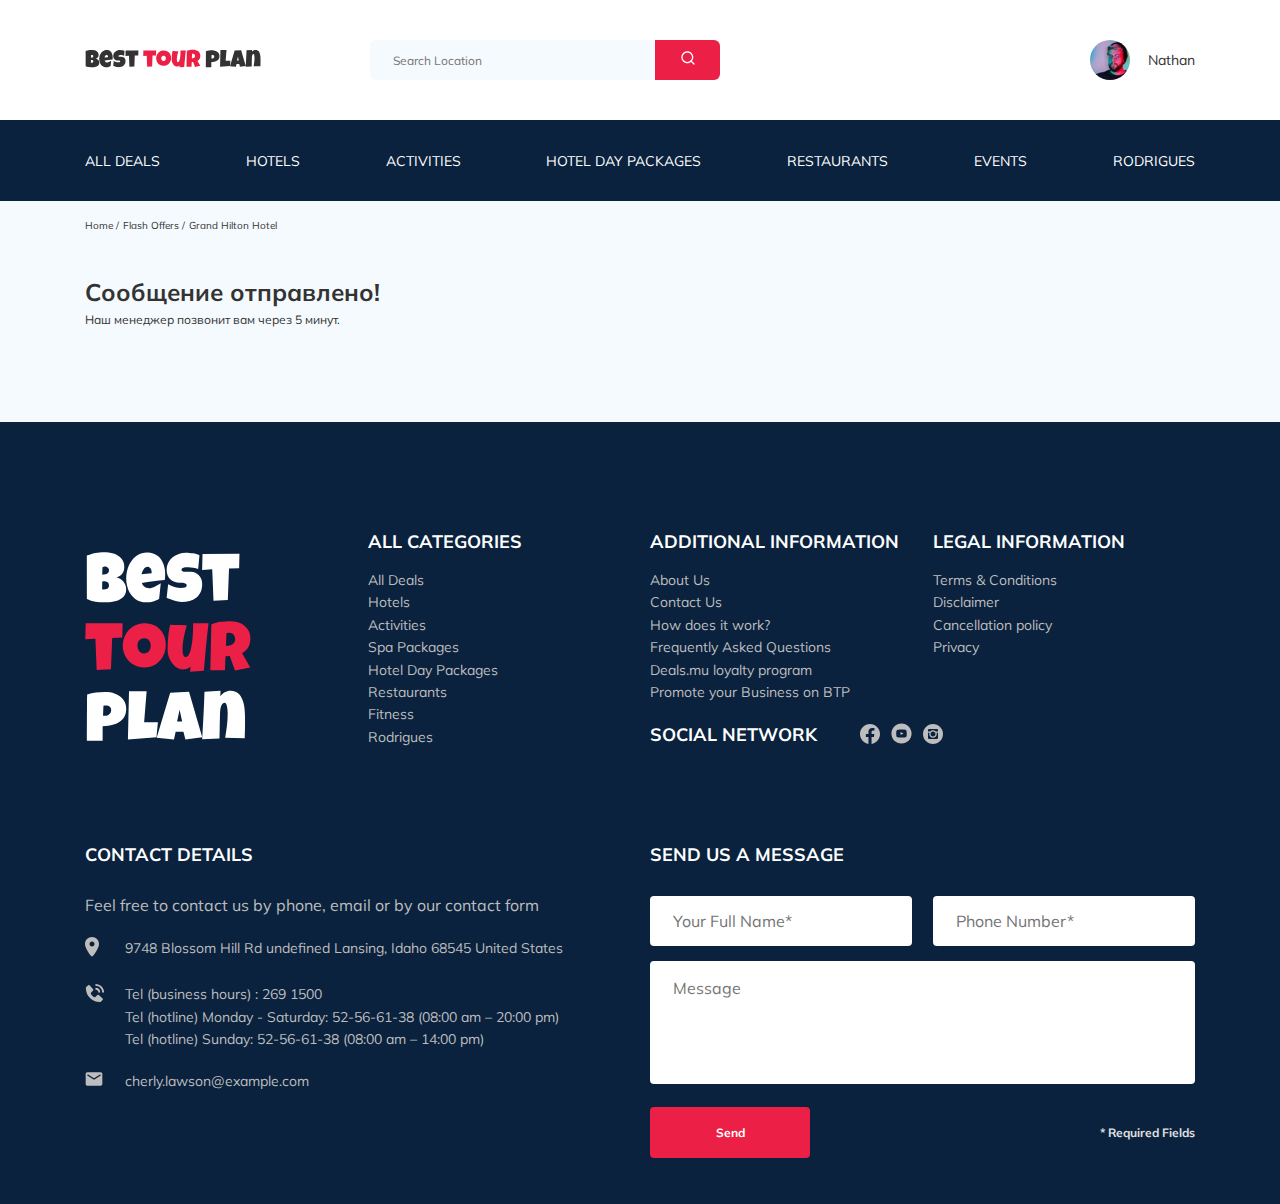
==== thankyou.html @ e7eacc43 "create: added sending emails and thank you page" ====
<!DOCTYPE html>
<html lang="en">

<head>
    <meta charset="UTF-8">
    <meta http-equiv="X-UA-Compatible" content="IE=edge">
    <meta name="viewport" content="width=device-width, initial-scale=1.0">
    <title>Best Tour Plan - Hotel Booking</title>
    <link rel="preconnect" href="https://fonts.googleapis.com">
    <link rel="preconnect" href="https://fonts.gstatic.com" crossorigin>
    <link rel="preconnect" href="https://fonts.googleapis.com">
    <link rel="preconnect" href="https://fonts.gstatic.com" crossorigin>
    <link
        href="https://fonts.googleapis.com/css2?family=Mulish:wght@400;700&family=Nunito:wght@400;700;800&display=swap"
        rel="stylesheet">
    <link rel="stylesheet" href="css/swiper-bundle.min.css">
    <link rel="stylesheet" href="css/style.css">
</head>

<body>
    <header class="navbar navbar__mobile--fixed">
        <div class="container">
            <div class="navbar-top">
                <a href="#" class="logo">
                    <img src="img/horizontal-logo.svg" alt="Logo: Best Tour Plan" class="logo__image">
                </a>

                <form action="#" class="search navbar__search navbar__search--mobile--hidden">
                    <input type="text" class="search__input" placeholder="Search Location">
                    <button class="search__button">
                        <img src="img/search.svg" alt="Icon: search">
                    </button>
                </form>

                <a href="#" class="user navbar__user navbar__user--mobile--hidden">
                    <img src="img/user-avatar.jpg" alt="Avatar: Nathan" class="user__avatar">
                    <span class="user__name">Nathan</span>
                </a>
                <!-- /.user -->
                <button class="menu-button navbar-top__menu-button">
                    <span class="menu-button__line"></span>
                    <span class="menu-button__line"></span>
                    <span class="menu-button__line"></span>
                </button>
            </div>
            <!-- /.navbar-top -->
        </div>
        <!-- /.container -->
        <div class="navbar-bottom">
            <div class="container">
                <ul class="navbar-menu">
                    <li class="navbar-menu__item navbar-menu__item--mobile--visible">
                        <a href="#" class="user navbar__user navbar__user--mobile--visible">
                            <img src="img/user-avatar.jpg" alt="Avatar: Nathan" class="user__avatar">
                            <span class="user__name user__name--light">Nathan</span>
                        </a>
                    </li>
                    <li class="navbar-menu__item navbar-menu__item--mobile--visible">
                        <form action="#" class="search navbar__search navbar__search--mobile--visible">
                            <input type="text" class="search__input" placeholder="Search Location">
                            <button class="search__button">
                                <img src="img/search.svg" alt="Icon: search">
                            </button>
                        </form>
                    </li>
                    <li class="navbar-menu__item">
                        <a href="#" class="navbar-menu__link">All Deals</a>
                    </li>
                    <li class="navbar-menu__item">
                        <a href="#" class="navbar-menu__link">Hotels</a>
                    </li>
                    <li class="navbar-menu__item">
                        <a href="activities.php" class="navbar-menu__link">Activities</a>
                    </li>
                    <li class="navbar-menu__item">
                        <a href="#" class="navbar-menu__link">Hotel Day Packages</a>
                    </li>
                    <li class="navbar-menu__item">
                        <a href="#" class="navbar-menu__link">Restaurants</a>
                    </li>
                    <li class="navbar-menu__item">
                        <a href="#" class="navbar-menu__link">Events</a>
                    </li>
                    <li class="navbar-menu__item">
                        <a href="#" class="navbar-menu__link">Rodrigues</a>
                    </li>
                </ul>
                <!-- /.navbar-menu -->
            </div>
            <!-- /.container -->
        </div>
        <!-- /.navbar-bottom -->
    </header>
    <nav class="breadcrumb">
        <div class="container">
            <ul class="breadcrumb-list">
                <li class="breadcrumb-list__item">
                    <a href="#" class="breadcrumb-list__link">Home</a>
                </li>
                <li class="breadcrumb-list__item">
                    <a href="#" class="breadcrumb-list__link">Flash Offers</a>
                </li>
                <li class="breadcrumb-list__item">
                    Grand Hilton Hotel
                </li>
            </ul>
        </div>
        <!-- /.container -->
    </nav>
    <!-- /.breadcrumb -->
    <section class="hotel">
        <div class="container">
            <div class="hotel-info">
                <div class="hotel-info__text">
                    <div class="hotel-wrapper">
                        <h1 class="hotel-name hotel-info__name">Сообщение отправлено!</h1>
                    </div>
                    <p class="hotel-description hotel-info__description">
                        Наш менеджер позвонит вам через 5 минут.
                    </p>
                </div>
                <!-- /.hotel-info__text -->
            </div>
            <!-- /.hotel-info -->
        </div>
        <!-- /.container -->
    </section>
    <!-- /.hotel -->

    <footer class="footer">
        <div class="container">
            <div class="footer-wrapper">
                <img src="img/vartical-logo.svg" alt="Logo: Best Tour Plan" class="logo footer__logo">
                <div class="footer__list footer__categories">
                    <h3 class="footer__title">ALL CATEGORIES</h3>
                    <ul class="footer__ul">
                        <li class="footer__item">
                            <a href="#" class="footer__link">All Deals</a>
                        </li>
                        <li class="footer__item">
                            <a href="#" class="footer__link">Hotels</a>
                        </li>
                        <li class="footer__item">
                            <a href="#" class="footer__link">Activities</a>
                        </li>
                        <li class="footer__item">
                            <a href="#" class="footer__link">Spa Packages</a>
                        </li>
                        <li class="footer__item">
                            <a href="#" class="footer__link">Hotel Day Packages</a>
                        </li>
                        <li class="footer__item">
                            <a href="#" class="footer__link">Restaurants</a>
                        </li>
                        <li class="footer__item">
                            <a href="#" class="footer__link">Fitness</a>
                        </li>
                        <li class="footer__item">
                            <a href="#" class="footer__link">Rodrigues</a>
                        </li>
                    </ul>
                </div>
                <!-- /.footer__list-->
                <div class="footer__list footer__additional">
                    <h3 class="footer__title">ADDITIONAL INFORMATION</h3>
                    <ul class="footer__ul">
                        <li class="footer__item">
                            <a href="#" class="footer__link">About Us</a>
                        </li>
                        <li class="footer__item">
                            <a href="#" class="footer__link">Contact Us</a>
                        </li>
                        <li class="footer__item">
                            <a href="#" class="footer__link">How does it work?</a>
                        </li>
                        <li class="footer__item">
                            <a href="#" class="footer__link">Frequently Asked Questions</a>
                        </li>
                        <li class="footer__item">
                            <a href="#" class="footer__link">Deals.mu loyalty program</a>
                        </li>
                        <li class="footer__item">
                            <a href="#" class="footer__link">Promote your Business on BTP</a>
                        </li>
                    </ul>
                </div>
                <!-- /.footer__list-->
                <div class="footer__social-network">
                    <h3 class="footer__title footer__title--inline">Social Network</h3>
                    <div class="footer__social-links">
                        <a href="#" class="footer__link">
                            <img src="img/facebook.svg" alt="Icon: facebook">
                        </a>
                        <a href="#" class="footer__link">
                            <img src="img/youtube.svg" alt="Icon: youtube">
                        </a>
                        <a href="#" class="footer__link">
                            <img src="img/instagram.svg" alt="Icon: instagram">
                        </a>
                    </div>
                    <!-- /.footer__social-links -->
                </div>
                <!-- /.footer__social-network -->
                <div class="footer__list footer__legal">
                    <h3 class="footer__title">LEGAL INFORMATION</h3>
                    <ul class="footer__ul">
                        <li class="footer__item">
                            <a href="#" class="footer__link">Terms & Conditions</a>
                        </li>
                        <li class="footer__item">
                            <a href="#" class="footer__link">Disclaimer</a>
                        </li>
                        <li class="footer__item">
                            <a href="#" class="footer__link">Cancellation policy</a>
                        </li>
                        <li class="footer__item">
                            <a href="#" class="footer__link">Privacy</a>
                        </li>
                    </ul>
                </div>
                <!-- /.footer__list-->
                <div class="footer__contact-details">
                    <h3 class="footer__title footer__title--mb-3">Contact Details</h3>
                    <p class="footer__text">Feel free to contact us by phone, email or by our contact form</p>
                    <ul class="footer__ul">
                        <li class="footer__item footer__item--mb-2">
                            <div class="footer__icon-wrapper">
                                <img class="footer__icon" src="img/map-marker.svg" alt="Icon: map">
                            </div>
                            9748 Blossom Hill Rd undefined Lansing, Idaho 68545 United States
                        </li>
                        <li class="footer__item footer__item--mb-2">
                            <div class="footer__icon-wrapper">
                                <img class="footer__icon" src="img/contact-phone-call.svg" alt="Icon: phone-call">
                            </div>
                            Tel (business hours) : 269 1500 <br>
                            Tel (hotline) Monday - Saturday: 52-56-61-38 (08:00 am – 20:00 pm) <br>
                            Tel (hotline) Sunday: 52-56-61-38 (08:00 am – 14:00 pm)
                        </li>
                        <li class="footer__item footer__item--mb-2">
                            <div class="footer__icon-wrapper">
                                <img class="footer__icon" src="img/email.svg" alt="Icon: email">
                            </div>
                            cherly.lawson@example.com
                        </li>
                    </ul>
                </div>
                <!-- /.footer__contact-details-->
                <div class="footer__contact-form">
                    <h3 class="footer__title footer__title--mb-3">Send us a message</h3>
                    <form action="send.php" method="post" class="footer__form">
                        <input type="text" class="input footer__input" placeholder="Your Full Name*" name="name">
                        <input type="text" class="input footer__input" placeholder="Phone Number*" name="phone">
                        <textarea class="footer__message" placeholder="Message" name="message"></textarea>
                        <button class="button footer__button" type="submit">Send</button>
                        <span class="footer__info">* Required Fields</span>
                    </form>
                </div>
                <!-- /.footer__contact-form -->
            </div>
            <!-- /.footer-vrapper -->
        </div>
        <!-- /.container -->
    </footer>
    <!-- /.footer -->
    <script src="js/swiper-bundle.min.js"></script>
    <script src="js/main.js"></script>
</body>

</html>
---- css/style.css ----
* {
  -webkit-box-sizing: border-box;
          box-sizing: border-box;
}

body {
  font-family: 'Mulish', sans-serif;
  background-color: #F5FAFE;
  color: #333333;
}

.container {
  max-width: 1110px;
  margin: auto;
}

img {
  max-width: 100%;
}

/*! normalize.css v8.0.1 | MIT License | github.com/necolas/normalize.css */
/* Document
   ========================================================================== */
/**
 * 1. Correct the line height in all browsers.
 * 2. Prevent adjustments of font size after orientation changes in iOS.
 */
html {
  line-height: 1.15;
  /* 1 */
  -webkit-text-size-adjust: 100%;
  /* 2 */
}

/* Sections
   ========================================================================== */
/**
 * Remove the margin in all browsers.
 */
body {
  margin: 0;
}

/**
 * Render the `main` element consistently in IE.
 */
main {
  display: block;
}

/**
 * Correct the font size and margin on `h1` elements within `section` and
 * `article` contexts in Chrome, Firefox, and Safari.
 */
h1 {
  font-size: 2em;
  margin: 0.67em 0;
}

/* Grouping content
   ========================================================================== */
/**
 * 1. Add the correct box sizing in Firefox.
 * 2. Show the overflow in Edge and IE.
 */
hr {
  -webkit-box-sizing: content-box;
          box-sizing: content-box;
  /* 1 */
  height: 0;
  /* 1 */
  overflow: visible;
  /* 2 */
}

/**
 * 1. Correct the inheritance and scaling of font size in all browsers.
 * 2. Correct the odd `em` font sizing in all browsers.
 */
pre {
  font-family: monospace, monospace;
  /* 1 */
  font-size: 1em;
  /* 2 */
}

/* Text-level semantics
   ========================================================================== */
/**
 * Remove the gray background on active links in IE 10.
 */
a {
  background-color: transparent;
}

/**
 * 1. Remove the bottom border in Chrome 57-
 * 2. Add the correct text decoration in Chrome, Edge, IE, Opera, and Safari.
 */
abbr[title] {
  border-bottom: none;
  /* 1 */
  text-decoration: underline;
  /* 2 */
  -webkit-text-decoration: underline dotted;
          text-decoration: underline dotted;
  /* 2 */
}

/**
 * Add the correct font weight in Chrome, Edge, and Safari.
 */
b,
strong {
  font-weight: bolder;
}

/**
 * 1. Correct the inheritance and scaling of font size in all browsers.
 * 2. Correct the odd `em` font sizing in all browsers.
 */
code,
kbd,
samp {
  font-family: monospace, monospace;
  /* 1 */
  font-size: 1em;
  /* 2 */
}

/**
 * Add the correct font size in all browsers.
 */
small {
  font-size: 80%;
}

/**
 * Prevent `sub` and `sup` elements from affecting the line height in
 * all browsers.
 */
sub,
sup {
  font-size: 75%;
  line-height: 0;
  position: relative;
  vertical-align: baseline;
}

sub {
  bottom: -0.25em;
}

sup {
  top: -0.5em;
}

/* Embedded content
   ========================================================================== */
/**
 * Remove the border on images inside links in IE 10.
 */
img {
  border-style: none;
}

/* Forms
   ========================================================================== */
/**
 * 1. Change the font styles in all browsers.
 * 2. Remove the margin in Firefox and Safari.
 */
button,
input,
optgroup,
select,
textarea {
  font-family: inherit;
  /* 1 */
  font-size: 100%;
  /* 1 */
  line-height: 1.15;
  /* 1 */
  margin: 0;
  /* 2 */
}

/**
 * Show the overflow in IE.
 * 1. Show the overflow in Edge.
 */
button,
input {
  /* 1 */
  overflow: visible;
}

/**
 * Remove the inheritance of text transform in Edge, Firefox, and IE.
 * 1. Remove the inheritance of text transform in Firefox.
 */
button,
select {
  /* 1 */
  text-transform: none;
}

/**
 * Correct the inability to style clickable types in iOS and Safari.
 */
button,
[type="button"],
[type="reset"],
[type="submit"] {
  -webkit-appearance: button;
}

/**
 * Remove the inner border and padding in Firefox.
 */
button::-moz-focus-inner,
[type="button"]::-moz-focus-inner,
[type="reset"]::-moz-focus-inner,
[type="submit"]::-moz-focus-inner {
  border-style: none;
  padding: 0;
}

/**
 * Restore the focus styles unset by the previous rule.
 */
button:-moz-focusring,
[type="button"]:-moz-focusring,
[type="reset"]:-moz-focusring,
[type="submit"]:-moz-focusring {
  outline: 1px dotted ButtonText;
}

/**
 * Correct the padding in Firefox.
 */
fieldset {
  padding: 0.35em 0.75em 0.625em;
}

/**
 * 1. Correct the text wrapping in Edge and IE.
 * 2. Correct the color inheritance from `fieldset` elements in IE.
 * 3. Remove the padding so developers are not caught out when they zero out
 *    `fieldset` elements in all browsers.
 */
legend {
  -webkit-box-sizing: border-box;
          box-sizing: border-box;
  /* 1 */
  color: inherit;
  /* 2 */
  display: table;
  /* 1 */
  max-width: 100%;
  /* 1 */
  padding: 0;
  /* 3 */
  white-space: normal;
  /* 1 */
}

/**
 * Add the correct vertical alignment in Chrome, Firefox, and Opera.
 */
progress {
  vertical-align: baseline;
}

/**
 * Remove the default vertical scrollbar in IE 10+.
 */
textarea {
  overflow: auto;
}

/**
 * 1. Add the correct box sizing in IE 10.
 * 2. Remove the padding in IE 10.
 */
[type="checkbox"],
[type="radio"] {
  -webkit-box-sizing: border-box;
          box-sizing: border-box;
  /* 1 */
  padding: 0;
  /* 2 */
}

/**
 * Correct the cursor style of increment and decrement buttons in Chrome.
 */
[type="number"]::-webkit-inner-spin-button,
[type="number"]::-webkit-outer-spin-button {
  height: auto;
}

/**
 * 1. Correct the odd appearance in Chrome and Safari.
 * 2. Correct the outline style in Safari.
 */
[type="search"] {
  -webkit-appearance: textfield;
  /* 1 */
  outline-offset: -2px;
  /* 2 */
}

/**
 * Remove the inner padding in Chrome and Safari on macOS.
 */
[type="search"]::-webkit-search-decoration {
  -webkit-appearance: none;
}

/**
 * 1. Correct the inability to style clickable types in iOS and Safari.
 * 2. Change font properties to `inherit` in Safari.
 */
::-webkit-file-upload-button {
  -webkit-appearance: button;
  /* 1 */
  font: inherit;
  /* 2 */
}

/* Interactive
   ========================================================================== */
/*
 * Add the correct display in Edge, IE 10+, and Firefox.
 */
details {
  display: block;
}

/*
 * Add the correct display in all browsers.
 */
summary {
  display: list-item;
}

/* Misc
   ========================================================================== */
/**
 * Add the correct display in IE 10+.
 */
template {
  display: none;
}

/**
 * Add the correct display in IE 10.
 */
[hidden] {
  display: none;
}

.navbar {
  background-color: #fff;
}

.navbar-top {
  display: -webkit-box;
  display: -ms-flexbox;
  display: flex;
  -webkit-box-align: center;
      -ms-flex-align: center;
          align-items: center;
  -webkit-box-pack: justify;
      -ms-flex-pack: justify;
          justify-content: space-between;
  padding-top: 40px;
  padding-bottom: 40px;
}

.navbar-top__menu-button {
  display: none;
}

.navbar__search {
  margin-right: auto;
  margin-left: 108px;
}

.navbar-bottom {
  background-color: #0A223D;
}

.navbar-menu {
  list-style-type: none;
  margin: 0;
  padding: 31px 0;
  display: -webkit-box;
  display: -ms-flexbox;
  display: flex;
  -webkit-box-align: center;
      -ms-flex-align: center;
          align-items: center;
  -webkit-box-pack: justify;
      -ms-flex-pack: justify;
          justify-content: space-between;
  color: #fff;
}

.navbar-menu__link {
  color: inherit;
  text-decoration: none;
  text-transform: uppercase;
  font-size: 14px;
  line-height: 18px;
}

.navbar-menu__item--mobile--visible {
  display: none;
}

.logo {
  width: 177px;
}

.search {
  display: -webkit-box;
  display: -ms-flexbox;
  display: flex;
  position: relative;
  overflow: hidden;
  border-radius: 6px;
  height: 40px;
}

.search__input {
  width: 350px;
  height: 100%;
  padding-left: 23px;
  padding-right: 75px;
  background-color: #F5FAFE;
  border: none;
  font-size: 12px;
  line-height: 15px;
  color: #333333;
}

.search__button {
  position: absolute;
  top: 0;
  right: 0;
  width: 65px;
  height: 100%;
  border: none;
  background-color: #EC1F46;
}

.user {
  display: -webkit-box;
  display: -ms-flexbox;
  display: flex;
  -webkit-box-align: center;
      -ms-flex-align: center;
          align-items: center;
  text-decoration: none;
}

.user__avatar {
  width: 40px;
  height: 40px;
  border-radius: 50%;
  -o-object-fit: cover;
     object-fit: cover;
}

.user__name {
  margin-left: 18px;
  font-size: 14px;
  line-height: 18px;
  color: #333333;
}

.breadcrumb-list {
  display: -webkit-box;
  display: -ms-flexbox;
  display: flex;
  -webkit-box-align: center;
      -ms-flex-align: center;
          align-items: center;
  padding: 18px 0;
  margin: 0;
  list-style: none;
}

.breadcrumb-list__item {
  font-size: 10px;
  line-height: 13px;
}

.breadcrumb-list__item:not(:last-child)::after {
  content: '/';
  margin-right: 4px;
}

.breadcrumb-list__link {
  text-decoration: none;
  color: inherit;
}

.hotel {
  padding-top: 23px;
  padding-bottom: 70px;
}

.hotel-info {
  display: -webkit-box;
  display: -ms-flexbox;
  display: flex;
  -webkit-box-align: center;
      -ms-flex-align: center;
          align-items: center;
  -webkit-box-pack: justify;
      -ms-flex-pack: justify;
          justify-content: space-between;
  padding-bottom: 20px;
}

.hotel-info__offer {
  margin-left: 14px;
  margin-top: 4px;
}

.hotel-info__name {
  margin-top: 4px;
  margin-bottom: 0;
}

.hotel-info__description {
  margin: 5px 0;
}

.hotel-name {
  font-size: 24px;
  line-height: 30px;
}

.hotel-wrapper {
  display: -webkit-box;
  display: -ms-flexbox;
  display: flex;
  -ms-flex-wrap: wrap;
      flex-wrap: wrap;
  -webkit-box-align: center;
      -ms-flex-align: center;
          align-items: center;
}

.hotel-description {
  font-size: 12px;
  line-height: 15px;
}

.hotel-grid {
  display: -webkit-box;
  display: -ms-flexbox;
  display: flex;
  -webkit-box-pack: justify;
      -ms-flex-pack: justify;
          justify-content: space-between;
}

.hotel-right {
  display: -webkit-box;
  display: -ms-flexbox;
  display: flex;
  -webkit-box-orient: vertical;
  -webkit-box-direction: normal;
      -ms-flex-direction: column;
          flex-direction: column;
  -webkit-box-pack: justify;
      -ms-flex-pack: justify;
          justify-content: space-between;
}

.hotel-slider {
  width: 728px;
  height: 450px;
  margin: 0;
}

.hotel-slider__item {
  width: 100%;
  height: 100%;
  position: relative;
  border-radius: 8px;
  overflow: hidden;
}

.hotel-slider__item:after {
  content: '';
  position: absolute;
  width: 100%;
  height: 100%;
  top: 0;
  bottom: 0;
  left: 0;
  right: 0;
  background: -webkit-gradient(linear, left top, left bottom, from(rgba(0, 122, 223, 0.48)), to(rgba(255, 255, 255, 0.128)));
  background: linear-gradient(180deg, rgba(0, 122, 223, 0.48) 0%, rgba(255, 255, 255, 0.128) 100%);
  z-index: 10;
}

.hotel-slider__button {
  position: absolute;
  top: 50%;
  -webkit-transform: translateY(-50%);
          transform: translateY(-50%);
  z-index: 99;
  width: 30px;
  height: 30px;
  border: none;
  cursor: pointer;
  background-repeat: no-repeat;
  background-position: center;
  background-size: 10px;
  background-color: transparent;
}

.hotel-slider__button--next {
  right: 18px;
  background-image: url(../img/arrow-next.svg);
}

.hotel-slider__button--prev {
  left: 18px;
  background-image: url(../img/arrow-prev.svg);
}

.stars {
  -ms-flex-preferred-size: 100%;
      flex-basis: 100%;
}

.offer {
  font-size: 10px;
  line-height: 13px;
  padding: 4px 9px;
  background-color: #EC1F46;
  border-radius: 3px;
  color: #fff;
}

.rating {
  max-width: 65px;
  min-height: 45px;
  text-align: center;
  color: #fff;
  background-color: #EC1F46;
  border-radius: 4px;
}

.rating__text {
  font-size: 8px;
  line-height: 10px;
}

.rating__counter {
  font-size: 14px;
  line-height: 18px;
}

.booking {
  background-color: #0A223D;
  color: #fff;
  border-radius: 8px;
  width: 350px;
  min-height: 210px;
  padding: 28px;
}

.booking__info {
  display: -webkit-box;
  display: -ms-flexbox;
  display: flex;
  -webkit-box-pack: justify;
      -ms-flex-pack: justify;
          justify-content: space-between;
  margin-bottom: 9px;
}

.booking__price {
  display: -webkit-box;
  display: -ms-flexbox;
  display: flex;
  -webkit-box-orient: vertical;
  -webkit-box-direction: normal;
      -ms-flex-direction: column;
          flex-direction: column;
}

.booking__start {
  font-weight: normal;
  font-size: 10px;
  line-height: 14px;
}

.booking__pricetag {
  font-style: normal;
  font-weight: 800;
  font-size: 24px;
  line-height: 33px;
}

.booking__per-room {
  font-weight: normal;
  font-size: 12px;
  line-height: 16px;
}

.booking__room {
  margin-top: 4px;
}

.booking__text {
  display: -webkit-box;
  display: -ms-flexbox;
  display: flex;
  -webkit-box-align: center;
      -ms-flex-align: center;
          align-items: center;
  -webkit-box-pack: justify;
      -ms-flex-pack: justify;
          justify-content: space-between;
  margin-bottom: 8px;
  font-weight: normal;
  font-size: 12px;
  line-height: 16px;
}

.booking__description {
  margin-left: 9px;
}

.booking__call-center {
  display: -webkit-box;
  display: -ms-flexbox;
  display: flex;
  -webkit-box-pack: justify;
      -ms-flex-pack: justify;
          justify-content: space-between;
  margin-bottom: 17px;
}

.booking__heading {
  font-style: normal;
  font-weight: 600;
  font-size: 18px;
  line-height: 25px;
}

.booking__number {
  display: -webkit-box;
  display: -ms-flexbox;
  display: flex;
  -webkit-box-align: center;
      -ms-flex-align: center;
          align-items: center;
  -webkit-box-pack: justify;
      -ms-flex-pack: justify;
          justify-content: space-between;
  color: inherit;
  text-decoration: none;
  font-weight: 600;
  font-size: 18px;
  line-height: 25px;
}

.booking__num {
  margin-left: 8px;
}

.booking__button {
  width: 100%;
  min-height: 45px;
  font-style: normal;
  font-weight: 600;
  font-size: 14px;
  line-height: 19px;
  border-radius: 4px;
  background-color: #EC1F46;
  border: none;
  color: #fff;
  cursor: pointer;
}

.map {
  width: 347px;
  height: 213px;
  background-color: #000;
  border-radius: 10px;
  overflow: hidden;
}

.newsletter {
  position: relative;
  padding: 98px 0 87px 0;
  background-image: url(../img/newsletter-bg.jpg);
  background-repeat: no-repeat;
  background-position: center;
  background-size: cover;
}

.newsletter:before {
  content: '';
  position: absolute;
  top: 0;
  left: 0;
  right: 0;
  bottom: 0;
  width: 100%;
  height: 100%;
  background-color: rgba(10, 34, 61, 0.8);
}

.newsletter-wrapper {
  position: relative;
  display: -webkit-box;
  display: -ms-flexbox;
  display: flex;
  -webkit-box-align: center;
      -ms-flex-align: center;
          align-items: center;
  -webkit-box-pack: justify;
      -ms-flex-pack: justify;
          justify-content: space-between;
  max-width: 731px;
  margin: auto;
}

.newsletter-title {
  color: #fff;
  font-style: normal;
  font-weight: 300;
  font-size: 24px;
  line-height: 30px;
}

.newsletter-title__strong {
  display: block;
  font-size: 36px;
  line-height: 45px;
  text-transform: uppercase;
}

.subscribe {
  position: relative;
  width: 350px;
  height: 55px;
  border-radius: 4px;
  overflow: hidden;
}

.subscribe__input {
  position: absolute;
  width: 100%;
  height: 100%;
  border: none;
  padding-left: 33px;
  padding-right: 75px;
  font-style: normal;
  font-weight: 300;
  font-size: 14px;
  line-height: 18px;
}

.subscribe__button {
  position: absolute;
  min-width: 65px;
  right: 0;
  top: 0;
  height: 100%;
  border: none;
  background-color: #EC1F46;
  color: #fff;
}

.reviews {
  padding: 40px 0 70px 0;
}

.reviews__title {
  font-style: normal;
  font-weight: bold;
  font-size: 36px;
  line-height: 45px;
  text-align: center;
  text-transform: uppercase;
  margin-bottom: 70px;
  margin-top: 0px;
}

.reviews-slider__item {
  position: relative;
  display: -webkit-box;
  display: -ms-flexbox;
  display: flex;
  -webkit-box-orient: vertical;
  -webkit-box-direction: normal;
      -ms-flex-direction: column;
          flex-direction: column;
  -webkit-box-align: center;
      -ms-flex-align: center;
          align-items: center;
  max-width: 730px;
  margin: 45px auto 0;
  background-color: #fff;
  border-radius: 8px;
  padding: 0 62px 30px;
}

.reviews-slider__item:before {
  content: '';
  position: absolute;
  left: 62px;
  top: 13px;
  width: 70px;
  height: 47px;
  background-image: url(../img/quote-left.svg);
  background-repeat: no-repeat;
}

.reviews-slider__item:after {
  content: '';
  position: absolute;
  right: 62px;
  top: 118px;
  width: 70px;
  height: 47px;
  background-image: url(../img/quote-right.svg);
  background-repeat: no-repeat;
}

.reviews-slider__button {
  position: absolute;
  top: 50%;
  -webkit-transform: transateY(-50%);
          transform: transateY(-50%);
  width: 30px;
  height: 30px;
  background-repeat: no-repeat;
  background-size: 10px;
  background-position: center;
  border: none;
  background-color: transparent;
  cursor: pointer;
  z-index: 99;
}

.reviews-slider__button--prev {
  background-image: url(../img/arrow-prev-secondary.svg);
  left: 0;
}

.reviews-slider__button--next {
  background-image: url(../img/arrow-next-secondary.svg);
  right: 0;
}

.reviews-slider__profile {
  display: -webkit-box;
  display: -ms-flexbox;
  display: flex;
  -webkit-box-orient: vertical;
  -webkit-box-direction: normal;
      -ms-flex-direction: column;
          flex-direction: column;
  -webkit-box-align: center;
      -ms-flex-align: center;
          align-items: center;
  margin-top: -45px;
  margin-bottom: 30px;
}

.reviews-slider__avatar {
  width: 90px;
  height: 90px;
  border-radius: 50%;
  -o-object-fit: cover;
     object-fit: cover;
  margin-bottom: 9px;
}

.reviews-slider__username {
  font-style: normal;
  font-weight: bold;
  font-size: 12px;
  line-height: 15px;
  color: #EC1F46;
  margin-bottom: 10px;
  margin-top: 0;
}

.reviews-slider__date {
  font-style: normal;
  font-weight: normal;
  font-size: 10px;
  line-height: 13px;
  margin-bottom: 4px;
}

.reviews-slider__rating {
  display: -webkit-box;
  display: -ms-flexbox;
  display: flex;
  -webkit-box-align: center;
      -ms-flex-align: center;
          align-items: center;
}

.reviews-slider__text {
  max-width: 537px;
  font-style: normal;
  font-weight: normal;
  font-size: 12px;
  line-height: 160%;
  text-align: justify;
  margin: auto;
}

.activities {
  padding: 60px 0 98px 0;
}

.activities__title {
  font-style: normal;
  font-weight: bold;
  font-size: 24px;
  line-height: 30px;
  text-transform: uppercase;
  margin-top: 0;
  margin-bottom: 57px;
}

.activities-wrapper {
  display: -webkit-box;
  display: -ms-flexbox;
  display: flex;
  -webkit-box-pack: justify;
      -ms-flex-pack: justify;
          justify-content: space-between;
}

.card {
  position: relative;
  display: -webkit-box;
  display: -ms-flexbox;
  display: flex;
  -webkit-box-orient: vertical;
  -webkit-box-direction: normal;
      -ms-flex-direction: column;
          flex-direction: column;
  -webkit-box-align: start;
      -ms-flex-align: start;
          align-items: flex-start;
  padding: 24px 26px;
  width: 255px;
  height: 255px;
  border-radius: 6px;
  overflow: hidden;
}

.card:before {
  content: '';
  position: absolute;
  left: 0;
  right: 0;
  top: 0;
  bottom: 0;
  background: linear-gradient(179.83deg, rgba(196, 196, 196, 0) 35.34%, #0A223D 99.85%);
  z-index: -1;
}

.card__image {
  position: absolute;
  left: 0;
  right: 0;
  top: 0;
  bottom: 0;
  width: 100%;
  height: 100%;
  -o-object-fit: cover;
     object-fit: cover;
  z-index: -2;
}

.card__title {
  margin-top: auto;
  margin-bottom: 18px;
  color: #fff;
  font-style: normal;
  font-weight: bold;
  font-size: 16px;
  line-height: 20px;
}

.card__button {
  font-style: normal;
  font-weight: 600;
  font-size: 12px;
  line-height: 16px;
  color: #fff;
  padding: 7px 22px;
  border: none;
  background-color: #EC1F46;
  border-radius: 4px;
  cursor: pointer;
}

.footer {
  background-color: #0A223D;
  color: #fff;
  padding-top: 108px;
  padding-bottom: 46px;
}

.footer-wrapper {
  display: -ms-grid;
  display: grid;
  -ms-grid-columns: (minmax(min-content, 1fr))[4];
      grid-template-columns: repeat(4, minmax(-webkit-min-content, 1fr));
      grid-template-columns: repeat(4, minmax(min-content, 1fr));
  grid-gap: 20px;
  grid-auto-rows: minmax(40px, -webkit-min-content);
  grid-auto-rows: minmax(40px, min-content);
  -webkit-box-align: start;
      -ms-flex-align: start;
          align-items: start;
}

.footer__logo {
  width: 166px;
  -ms-grid-row: 1;
  -ms-grid-row-span: 2;
  grid-row: 1 / 3;
  -ms-flex-item-align: stretch;
      -ms-grid-row-align: stretch;
      align-self: stretch;
}

.footer__categories {
  -ms-grid-row: 1;
  -ms-grid-row-span: 3;
  grid-row: 1 / 4;
}

.footer__social-links {
  display: -webkit-box;
  display: -ms-flexbox;
  display: flex;
  -webkit-box-align: center;
      -ms-flex-align: center;
          align-items: center;
  min-width: 83px;
  -webkit-box-pack: justify;
      -ms-flex-pack: justify;
          justify-content: space-between;
}

.footer__social-network {
  display: -webkit-box;
  display: -ms-flexbox;
  display: flex;
  -webkit-box-align: start;
      -ms-flex-align: start;
          align-items: start;
  -ms-grid-row: 2;
  -ms-grid-row-span: 2;
  grid-row: 2 / 4;
  grid-column: span 2;
}

.footer__contact-details {
  grid-column: span 2;
}

.footer__contact-form {
  grid-column: span 2;
}

.footer__form {
  display: -webkit-box;
  display: -ms-flexbox;
  display: flex;
  -webkit-box-align: center;
      -ms-flex-align: center;
          align-items: center;
  -webkit-box-pack: justify;
      -ms-flex-pack: justify;
          justify-content: space-between;
  -ms-flex-wrap: wrap;
      flex-wrap: wrap;
}

.footer__ul {
  padding: 0;
  margin: 0;
  list-style: none;
}

.footer__title {
  font-style: normal;
  font-weight: bold;
  font-size: 18px;
  line-height: 23px;
  margin: 0 0 16px 0;
  text-transform: uppercase;
}

.footer__title--inline {
  margin: 0 43px 0 0;
}

.footer__title--mb-3 {
  margin-bottom: 30px;
}

.footer__item {
  display: -webkit-box;
  display: -ms-flexbox;
  display: flex;
  -webkit-box-align: start;
      -ms-flex-align: start;
          align-items: flex-start;
  font-style: normal;
  font-weight: normal;
  font-size: 14px;
  line-height: 160%;
  color: #BDBDBD;
}

.footer__item--mb-2 {
  margin-bottom: 20px;
}

.footer__icon-wrapper {
  min-width: 40px;
}

.footer__text {
  color: #BDBDBD;
  margin-bottom: 22px;
}

.footer__link {
  text-decoration: none;
  color: inherit;
}

.footer__input {
  background-color: #fff;
  border-radius: 4px;
  border: none;
  padding: 0 23px;
  height: 50px;
  margin-bottom: 15px;
  -ms-flex-preferred-size: 48%;
      flex-basis: 48%;
}

.footer__message {
  width: 539px;
  height: 123px;
  resize: none;
  background-color: #fff;
  border-radius: 4px;
  padding: 18px 23px;
  border: none;
  -ms-flex-preferred-size: 100%;
      flex-basis: 100%;
  margin-bottom: 23px;
}

.footer__button {
  min-width: 160px;
  min-height: 50px;
  padding: 18px;
  font-style: normal;
  font-weight: bold;
  font-size: 12px;
  line-height: 15px;
  color: #fff;
  background-color: #EC1F46;
  border: none;
  border-radius: 4px;
}

.footer__info {
  font-style: normal;
  font-weight: bold;
  font-size: 12px;
  line-height: 15px;
  color: #E0E0E0;
}

@media (max-width: 1200px) {
  .container {
    max-width: 960px;
  }
  .hotel__slider {
    width: 590px;
  }
  .hotel-slider__image {
    height: 100%;
    width: 100%;
    -o-object-fit: cover;
       object-fit: cover;
  }
  .card {
    width: 230px;
    height: 230px;
  }
  .footer__input {
    -ms-flex-preferred-size: 100%;
        flex-basis: 100%;
  }
}

@media (max-width: 992px) {
  .container,
  .newsletter-wrapper {
    max-width: 700px;
  }
  .logo {
    width: 132px;
  }
  .navbar-top {
    padding-top: 30px;
    padding-bottom: 30px;
  }
  .navbar__search {
    margin-left: auto;
  }
  .navbar .navbar-menu {
    padding-top: 22px;
    padding-bottom: 22px;
  }
  .navbar .navbar-menu__link {
    font-size: 12px;
    line-height: 15px;
  }
  .search__input {
    width: 340px;
  }
  .hotel-grid {
    -webkit-box-orient: vertical;
    -webkit-box-direction: normal;
        -ms-flex-direction: column;
            flex-direction: column;
  }
  .hotel__slider {
    margin-bottom: 30px;
  }
  .hotel-right {
    -webkit-box-orient: horizontal;
    -webkit-box-direction: normal;
        -ms-flex-direction: row;
            flex-direction: row;
  }
  .hotel-slider {
    width: 100%;
  }
  .booking {
    width: 340px;
  }
  .map {
    width: 340px;
  }
  .reviews-slider__item {
    max-width: 580px;
  }
  .reviews__title {
    font-size: 30px;
    line-height: 38px;
    margin-bottom: 50px;
  }
  .reviews-slider__text {
    width: 455px;
  }
  .activities-wrapper {
    -ms-flex-wrap: wrap;
        flex-wrap: wrap;
  }
  .activities__card {
    margin-bottom: 20px;
  }
  .card {
    width: 340px;
    height: 255px;
  }
  .footer-wrapper {
    -ms-grid-columns: (1fr)[6];
        grid-template-columns: repeat(6, 1fr);
    grid-row-gap: 40px;
  }
  .footer__input {
    -ms-flex-preferred-size: 49%;
        flex-basis: 49%;
  }
  .footer__logo {
    -ms-grid-row: 1;
    -ms-grid-row-span: 1;
    grid-row: 1 / 2;
    grid-column: span 2;
  }
  .footer__social-network {
    -ms-grid-row: 1;
    -ms-grid-row-span: 1;
    grid-row: 1 / 2;
    grid-column: span 4;
    -ms-flex-item-align: center;
        -ms-grid-row-align: center;
        align-self: center;
  }
  .footer__categories {
    grid-column: span 2;
    -ms-grid-row: 2;
    -ms-grid-row-span: 1;
    grid-row: 2 / 3;
  }
  .footer__Legal {
    grid-column: span 2;
  }
  .footer__additional {
    grid-column: span 2;
  }
  .footer__contact-details {
    grid-column: span 5;
    -ms-grid-row: 3;
    grid-row: 3;
  }
  .footer__contact-form {
    grid-column: span 5;
    -ms-grid-row: 4;
    grid-row: 4;
  }
}

@media (max-width: 768px) {
  .container {
    max-width: 576px;
    width: 92%;
  }
  body {
    padding-top: 78px;
  }
  .navbar__mobile--fixed {
    position: fixed;
    left: 0;
    top: 0;
    right: 0;
    z-index: 99;
  }
  .navbar__user--mobile--hidden, .navbar__search--mobile--hidden {
    display: none;
  }
  .navbar__user--mobile--visible, .navbar__search--mobile--visible {
    display: -webkit-box;
    display: -ms-flexbox;
    display: flex;
  }
  .navbar__user {
    -webkit-box-orient: vertical;
    -webkit-box-direction: normal;
        -ms-flex-direction: column;
            flex-direction: column;
    -webkit-box-pack: center;
        -ms-flex-pack: center;
            justify-content: center;
  }
  .navbar-bottom {
    display: none;
    position: fixed;
    left: 0;
    right: 0;
    bottom: 0;
    top: 78px;
    padding-top: 30px;
  }
  .navbar-bottom--visible {
    display: block;
  }
  .navbar-menu {
    -webkit-box-orient: vertical;
    -webkit-box-direction: normal;
        -ms-flex-direction: column;
            flex-direction: column;
  }
  .navbar-menu__item {
    margin-bottom: 20px;
  }
  .navbar-menu__item--mobile--visible {
    display: block;
  }
  .menu-button {
    display: -webkit-box;
    display: -ms-flexbox;
    display: flex;
    width: 16px;
    height: 11px;
    padding: 0;
    -webkit-box-align: center;
        -ms-flex-align: center;
            align-items: center;
    -webkit-box-pack: justify;
        -ms-flex-pack: justify;
            justify-content: space-between;
    -webkit-box-orient: vertical;
    -webkit-box-direction: normal;
        -ms-flex-direction: column;
            flex-direction: column;
    border: none;
    background-color: #fff;
    cursor: pointer;
  }
  .menu-button__line {
    width: 16px;
    height: 1px;
    background-color: #333333;
  }
  .user__name--light {
    color: #fff;
    margin-left: 0;
    margin-top: 10px;
  }
  .stars {
    -ms-flex-preferred-size: content;
        flex-basis: content;
  }
  .hotel-name {
    -ms-flex-preferred-size: 100%;
        flex-basis: 100%;
  }
  .hotel-wrapper {
    -webkit-box-pack: justify;
        -ms-flex-pack: justify;
            justify-content: space-between;
  }
  .hotel-info__text {
    width: 100%;
  }
  .hotel-info__name {
    margin-top: 10px;
    margin-bottom: 0;
  }
  .hotel-info__rating {
    display: none;
  }
  .hotel-info__offer {
    -webkit-box-ordinal-group: 0;
        -ms-flex-order: -1;
            order: -1;
    margin-left: 0;
  }
  .hotel-right {
    -webkit-box-orient: vertical;
    -webkit-box-direction: normal;
        -ms-flex-direction: column;
            flex-direction: column;
    min-height: 450px;
  }
  .hotel-slider {
    height: 350px;
  }
  .booking {
    width: 100%;
  }
  .map {
    width: 100%;
  }
  .newsletter-wrapper {
    -webkit-box-orient: vertical;
    -webkit-box-direction: normal;
        -ms-flex-direction: column;
            flex-direction: column;
    max-width: 576px;
    width: 92%;
    -webkit-box-align: start;
        -ms-flex-align: start;
            align-items: flex-start;
  }
  .reviews {
    padding-bottom: 60px;
  }
  .reviews-slider__item {
    padding: 0 30px 30px;
  }
  .reviews-slider__item:after, .reviews-slider__item:before {
    display: none;
  }
  .reviews-slider__button {
    top: 32px;
  }
  .reviews-slider__button--prev {
    left: 50%;
    margin-left: -65px;
    -webkit-transform: translate(-50%, 0);
            transform: translate(-50%, 0);
  }
  .reviews-slider__button--next {
    right: 50%;
    margin-right: -65px;
    -webkit-transform: translate(50%, 0);
            transform: translate(50%, 0);
  }
  .card {
    width: 49%;
    height: 255px;
  }
  .activities {
    padding-top: 40px;
    padding-bottom: 60px;
  }
  .footer__input {
    -ms-flex-preferred-size: 100%;
        flex-basis: 100%;
  }
}

@media (max-width: 576px) {
  .logo {
    width: 99px;
  }
  .hotel__slider {
    margin-bottom: 20px;
  }
  .hotel-slider {
    height: 250px;
  }
  .newsletter {
    padding: 76px 0 83px 0;
  }
  .newsletter__title {
    margin-bottom: 37px;
    font-size: 20px;
    line-height: 25px;
  }
  .newsletter-title__strong {
    margin-top: 5px;
    font-size: 30px;
    line-height: 38px;
  }
  .subscribe {
    width: 100%;
  }
  .reviews {
    padding-bottom: 50px;
  }
  .reviews-slider__text {
    max-width: 220px;
  }
  .reviews__title {
    width: 245px;
    margin: auto;
    font-size: 18px;
    line-height: 23px;
    margin-bottom: 42px;
  }
  .card {
    width: 100%;
  }
  .footer-wrapper {
    -ms-grid-columns: 1fr;
        grid-template-columns: 1fr;
  }
  .footer__logo {
    -ms-grid-row: 1;
    grid-row: 1;
    -ms-grid-column: 1;
    grid-column: 1;
  }
  .footer__social-network {
    -ms-grid-row: 2;
    grid-row: 2;
    -ms-grid-column: 1;
    grid-column: 1;
  }
  .footer__additional {
    -ms-grid-row: 3;
    grid-row: 3;
    -ms-grid-column: 1;
    grid-column: 1;
  }
  .footer__categories {
    -ms-grid-row: 4;
    grid-row: 4;
    -ms-grid-column: 1;
    grid-column: 1;
  }
  .footer__Legal {
    -ms-grid-row: 5;
    grid-row: 5;
    -ms-grid-column: 1;
    grid-column: 1;
  }
  .footer__contact-details {
    -ms-grid-row: 6;
    grid-row: 6;
    -ms-grid-column: 1;
    grid-column: 1;
  }
  .footer__contact-form {
    -ms-grid-row: 7;
    grid-row: 7;
    -ms-grid-column: 1;
    grid-column: 1;
  }
}
/*# sourceMappingURL=style.css.map */
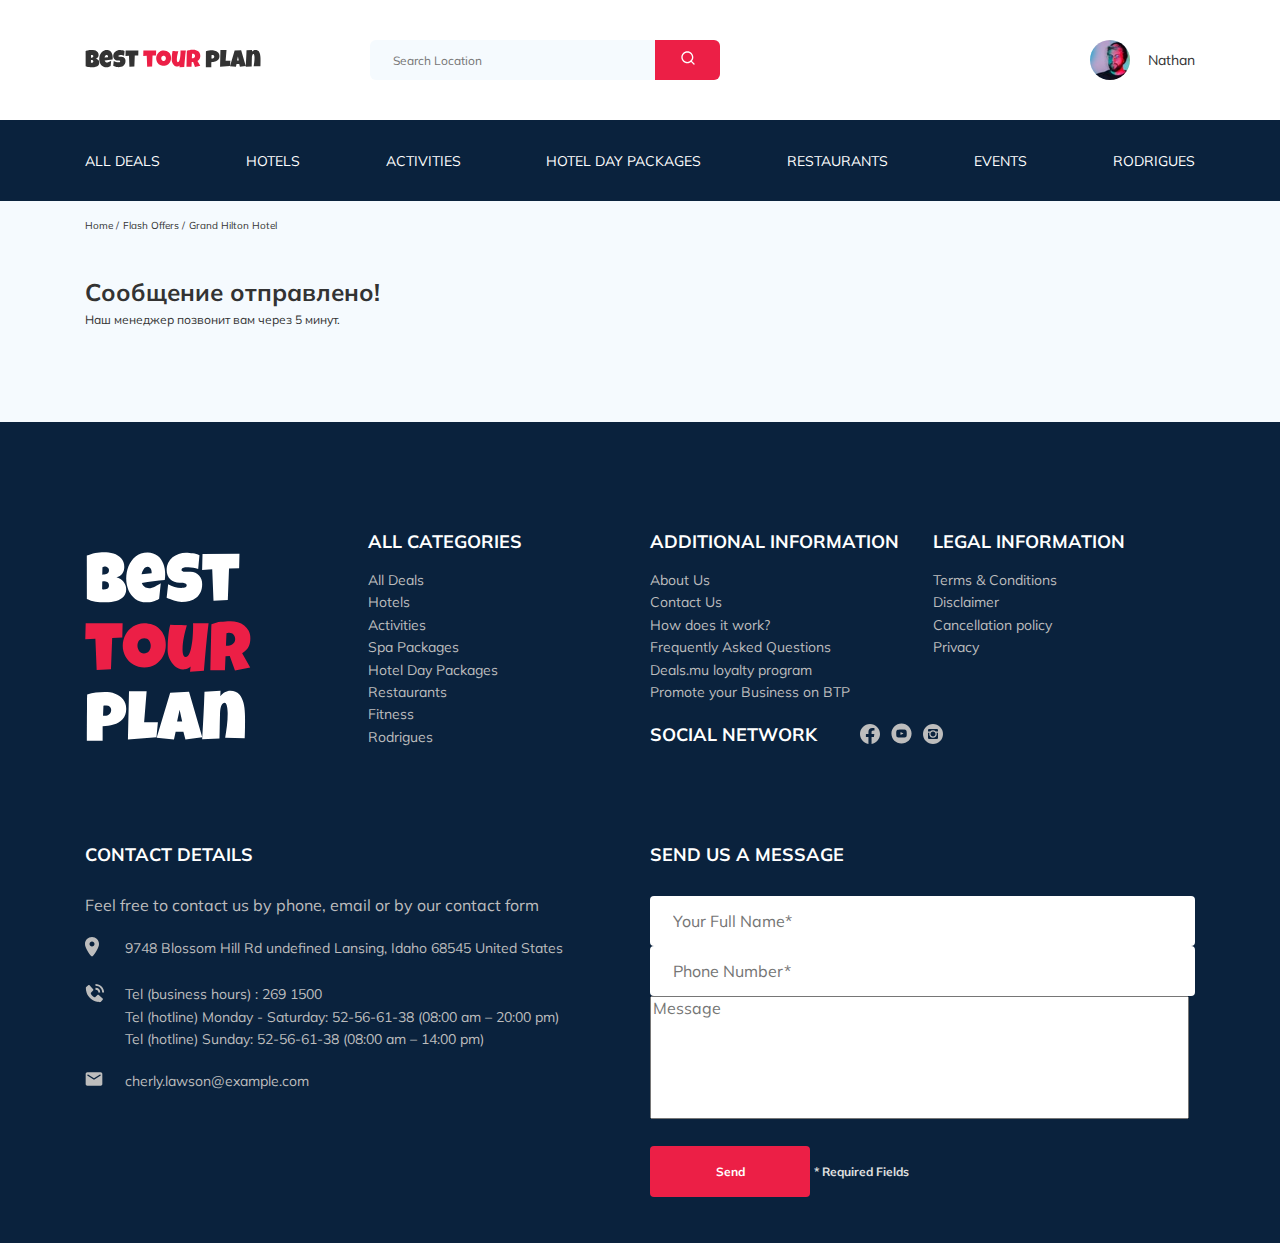
==== commit 16ce31ba: "create: validation" ====
--- a/thankyou.html
+++ b/thankyou.html
@@ -250,7 +250,7 @@
                     <h3 class="footer__title footer__title--mb-3">Send us a message</h3>
                     <form action="send.php" method="post" class="footer__form">
                         <input type="text" class="input footer__input" placeholder="Your Full Name*" name="name">
-                        <input type="text" class="input footer__input" placeholder="Phone Number*" name="phone">
+                        <input type="tel" class="input footer__input" placeholder="Phone Number*" name="phone">
                         <textarea class="footer__message" placeholder="Message" name="message"></textarea>
                         <button class="button footer__button" type="submit">Send</button>
                         <span class="footer__info">* Required Fields</span>
--- a/css/style.css
+++ b/css/style.css
@@ -16,6 +16,55 @@
 
 img {
   max-width: 100%;
+}
+
+.input {
+  background-color: #fff;
+  border-radius: 4px;
+  border: none;
+  padding: 0 23px;
+  height: 50px;
+}
+
+.message {
+  background-color: #fff;
+  border-radius: 4px;
+  padding: 18px 23px;
+  border: none;
+}
+
+.button {
+  min-width: 160px;
+  min-height: 50px;
+  padding: 18px;
+  font-style: normal;
+  font-weight: bold;
+  font-size: 12px;
+  line-height: 15px;
+  color: #fff;
+  background-color: #EC1F46;
+  border: none;
+  border-radius: 4px;
+  cursor: pointer;
+}
+
+.form {
+  display: -webkit-box;
+  display: -ms-flexbox;
+  display: flex;
+  -webkit-box-align: center;
+      -ms-flex-align: center;
+          align-items: center;
+  -webkit-box-pack: justify;
+      -ms-flex-pack: justify;
+          justify-content: space-between;
+  -ms-flex-wrap: wrap;
+      flex-wrap: wrap;
+}
+
+.invalid {
+  color: red;
+  border-bottom: 1px solid red;
 }
 
 /*! normalize.css v8.0.1 | MIT License | github.com/necolas/normalize.css */
@@ -1188,20 +1237,6 @@
   grid-column: span 2;
 }
 
-.footer__form {
-  display: -webkit-box;
-  display: -ms-flexbox;
-  display: flex;
-  -webkit-box-align: center;
-      -ms-flex-align: center;
-          align-items: center;
-  -webkit-box-pack: justify;
-      -ms-flex-pack: justify;
-          justify-content: space-between;
-  -ms-flex-wrap: wrap;
-      flex-wrap: wrap;
-}
-
 .footer__ul {
   padding: 0;
   margin: 0;
@@ -1258,11 +1293,10 @@
 }
 
 .footer__input {
-  background-color: #fff;
-  border-radius: 4px;
-  border: none;
-  padding: 0 23px;
-  height: 50px;
+  width: 100%;
+}
+
+.footer__input-group {
   margin-bottom: 15px;
   -ms-flex-preferred-size: 48%;
       flex-basis: 48%;
@@ -1272,27 +1306,9 @@
   width: 539px;
   height: 123px;
   resize: none;
-  background-color: #fff;
-  border-radius: 4px;
-  padding: 18px 23px;
-  border: none;
   -ms-flex-preferred-size: 100%;
       flex-basis: 100%;
   margin-bottom: 23px;
-}
-
-.footer__button {
-  min-width: 160px;
-  min-height: 50px;
-  padding: 18px;
-  font-style: normal;
-  font-weight: bold;
-  font-size: 12px;
-  line-height: 15px;
-  color: #fff;
-  background-color: #EC1F46;
-  border: none;
-  border-radius: 4px;
 }
 
 .footer__info {
@@ -1303,6 +1319,89 @@
   color: #E0E0E0;
 }
 
+.modal__overlay {
+  position: fixed;
+  left: 0;
+  top: 0;
+  right: 0;
+  bottom: 0;
+  background-color: rgba(0, 143, 223, 0.39);
+  z-index: 100;
+  visibility: hidden;
+  opacity: 0;
+  -webkit-transition: opacity 0.2s;
+  transition: opacity 0.2s;
+}
+
+.modal__overlay--visible {
+  visibility: visible;
+  opacity: 1;
+}
+
+.modal__dialog {
+  position: fixed;
+  top: 50%;
+  left: 50%;
+  max-width: 478px;
+  padding: 33px 88px;
+  border-radius: 8px;
+  background-color: #0A223D;
+  -webkit-transform: translate(-50%, -50%);
+          transform: translate(-50%, -50%);
+  color: #fff;
+  z-index: 101;
+  visibility: hidden;
+  opacity: 0;
+  -webkit-transition: opacity 0.2s;
+  transition: opacity 0.2s;
+}
+
+.modal__dialog--visible {
+  visibility: visible;
+  opacity: 1;
+}
+
+.modal__close {
+  position: absolute;
+  right: 18px;
+  top: 17px;
+  text-decoration: none;
+  cursor: pointer;
+}
+
+.modal__title {
+  font-style: normal;
+  font-weight: bold;
+  font-size: 18px;
+  line-height: 23px;
+  margin-bottom: 15px;
+  text-align: center;
+  text-transform: uppercase;
+}
+
+.modal__input {
+  width: 100%;
+  margin-top: 15px;
+}
+
+.modal__message {
+  width: 100%;
+  min-height: 123px;
+  margin-top: 15px;
+}
+
+.modal__button {
+  margin-top: 15px;
+}
+
+.modal__info {
+  font-style: normal;
+  font-weight: bold;
+  font-size: 12px;
+  line-height: 15px;
+  color: #E0E0E0;
+}
+
 @media (max-width: 1200px) {
   .container {
     max-width: 960px;
@@ -1320,7 +1419,7 @@
     width: 230px;
     height: 230px;
   }
-  .footer__input {
+  .footer__input-group {
     -ms-flex-preferred-size: 100%;
         flex-basis: 100%;
   }
@@ -1403,7 +1502,7 @@
         grid-template-columns: repeat(6, 1fr);
     grid-row-gap: 40px;
   }
-  .footer__input {
+  .footer__input-group {
     -ms-flex-preferred-size: 49%;
         flex-basis: 49%;
   }
@@ -1621,7 +1720,7 @@
     padding-top: 40px;
     padding-bottom: 60px;
   }
-  .footer__input {
+  .footer__input-group {
     -ms-flex-preferred-size: 100%;
         flex-basis: 100%;
   }
